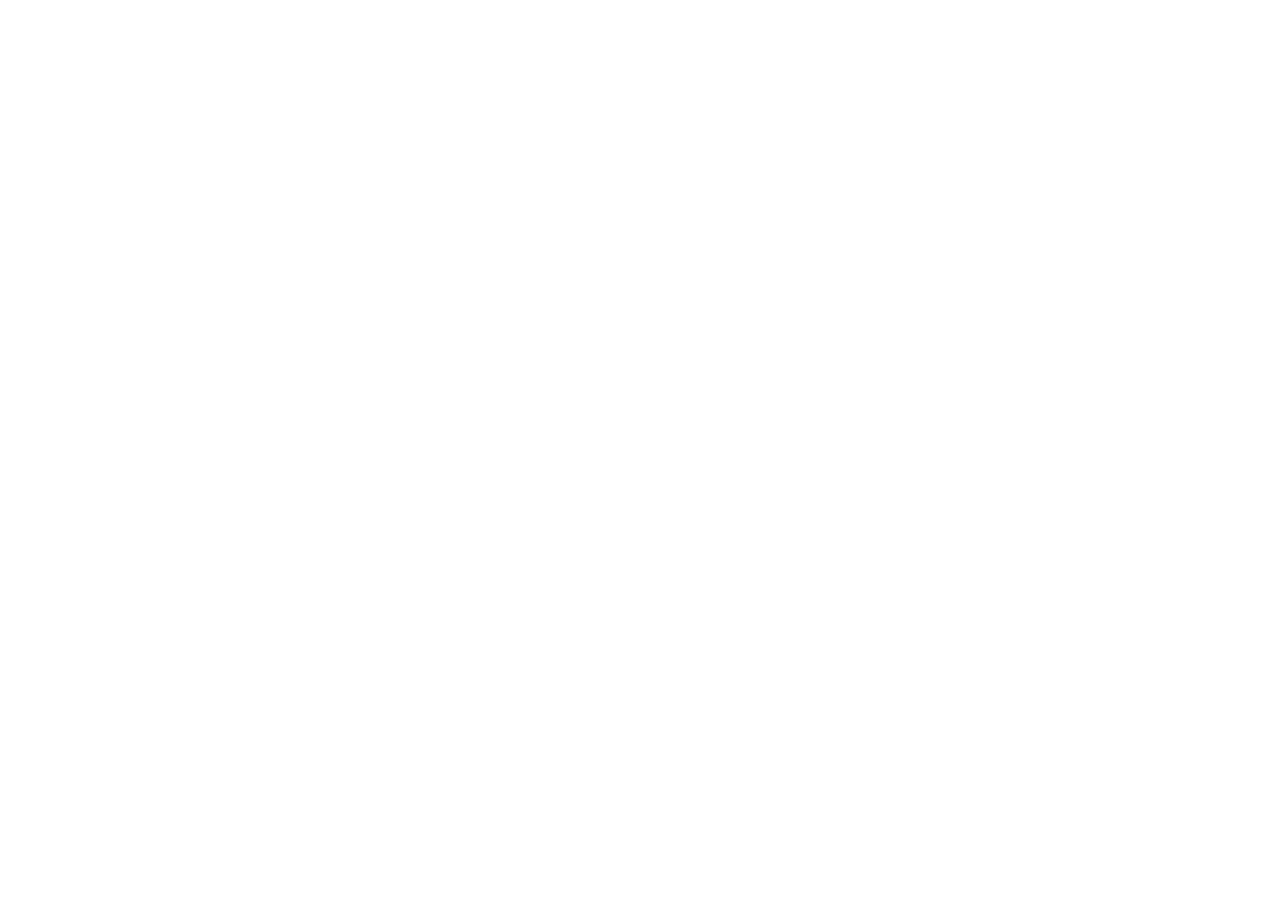
==== index.html @ c584c5cf "initial set up" ====
<!DOCTYPE html>
<html lang="en">
<head>
	<meta charset="UTF-8">
	<title>KeeganAriel</title>
</head>
<body>
	
</body>
<link rel="stylesheet" type="text/css" href="style.css">
<script type="text/javascript" src="js/site.js"></script>
<script type="text/javascript" src="js/jquery-2.2.3.min.js"></script>

</html>
---- style.css ----
* {
  box-sizing: border-box;
}
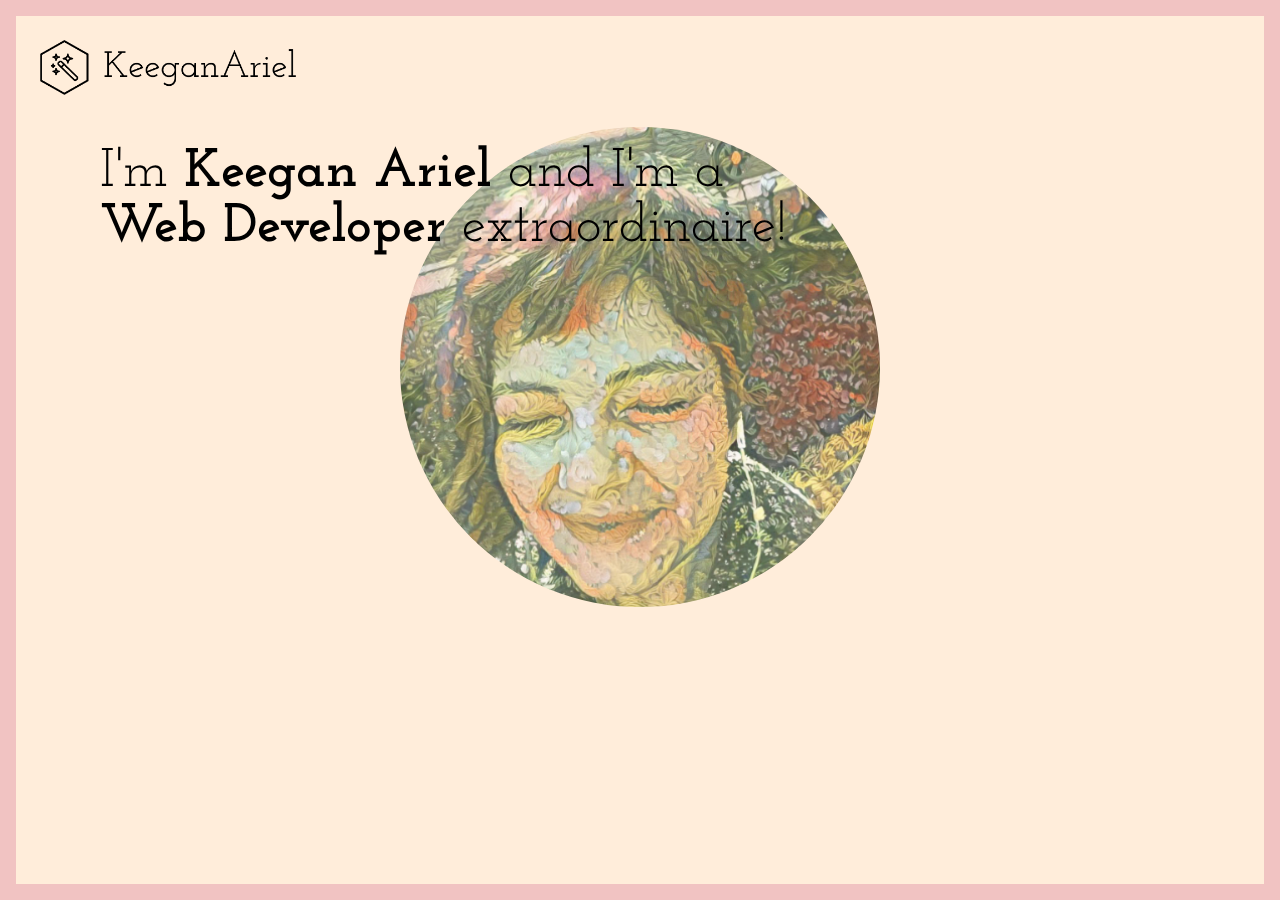
==== commit 5f3522ac: "add images. change heading placement css" ====
--- a/index.html
+++ b/index.html
@@ -6,9 +6,26 @@
 </head>
 <body>
 	
+	<!-- border -->
+	<div class="left"></div>
+	<div class="right"></div>
+	<div class="top"></div>
+	<div class="bottom"></div>
+
+	<header>
+		<img src="images/magic_sh_logo.png" class="mylogo">
+		<img src="images/me.png" class="myphoto">
+		<div class="headtext1">
+			<p>I'm <b> Keegan Ariel</b> and I'm a<br>
+			<b>Web Developer</b> extraordinaire!</p>
+		</div>
+	</header>
+
 </body>
+
 <link rel="stylesheet" type="text/css" href="style.css">
+<script type="text/javascript" src="js/jquery-2.2.3.min.js"></script>
 <script type="text/javascript" src="js/site.js"></script>
-<script type="text/javascript" src="js/jquery-2.2.3.min.js"></script>
+<link href='https://fonts.googleapis.com/css?family=Josefin+Slab:400,700' rel='stylesheet' type='text/css'>
 
 </html>--- a/style.css
+++ b/style.css
@@ -1,3 +1,82 @@
 * {
-  box-sizing: border-box;
+	box-sizing: border-box;
+}
+
+body {
+	background-color: #FFEDDA;
+}
+
+.top, .bottom, .left, .right {
+	background: #F1C3C2;
+	position: fixed;
+}
+
+.left, .right {
+	top: 0; 
+	bottom: 0;
+	width: 1em;
+}
+
+.left { 
+	left: 0; 
+}
+
+.right { 
+	right: 0; 
+}
+
+.top, .bottom {
+	left: 0; 
+	right: 0;
+	height: 1em;
+}
+
+.top { 
+	top: 0; 
+}
+
+.bottom { 
+	bottom: 0; 
+}
+
+.mylogo {
+	display: flex;
+	width: 20em;
+	padding: 2em;
+}
+
+
+.headtext1 {
+	font-family: 'Josefin Slab', serif;
+	font-size: 3.4em;
+	position: absolute;
+	width: 14em;
+    height: auto;
+    margin-top: -9.5em;
+    margin-left: 1.7em;
+}
+
+.headtext1 p {
+	margin-bottom: .3em;
+	text-align: left;
+}	
+/*
+} 
+.headtext2 {
+	font-family: 'Josefin Slab', serif;
+	font-size: 3.5em;
+	position: absolute;*/
+
+
+
+
+.myphoto {
+	border-radius: 50%;
+	width: 30em;
+	display: flex;
+	margin-right: auto;
+	margin-left: auto;
+	position: relative;
+	opacity: .75;
+
 }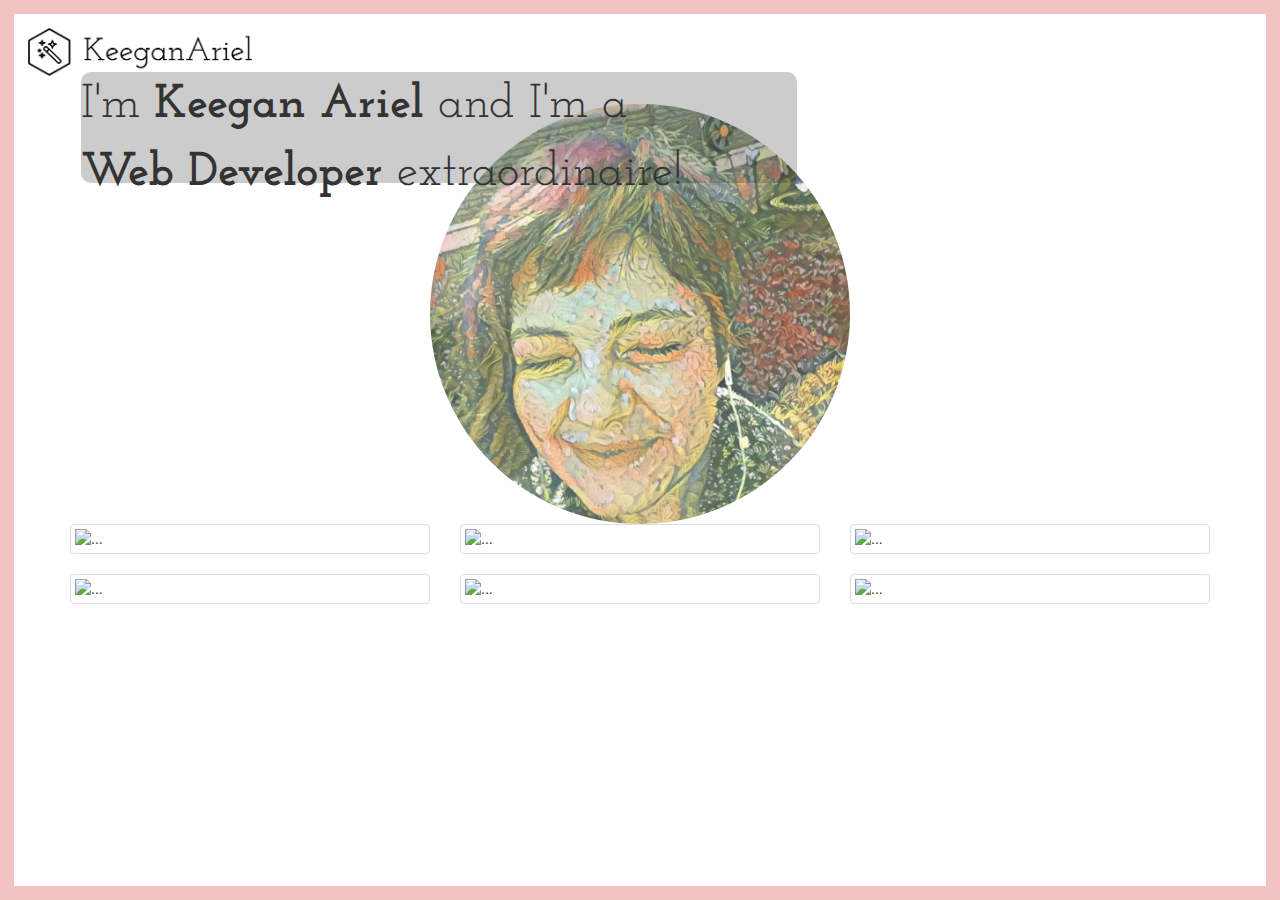
==== commit e00a6662: "add bootstrap" ====
--- a/index.html
+++ b/index.html
@@ -2,6 +2,8 @@
 <html lang="en">
 <head>
 	<meta charset="UTF-8">
+	<meta http-equiv="X-UA-Compatible" content="IE=edge">
+    <meta name="viewport" content="width=device-width, initial-scale=1">
 	<title>KeeganAriel</title>
 </head>
 <body>
@@ -21,11 +23,121 @@
 		</div>
 	</header>
 
+<div class="container">
+    <div class="row">
+
+
+    <!-- TH1 -->
+        <div class="col-sm-4">
+            <div class="thumbnail">
+                <div class="caption">
+                     <h4 class="">Thumbnail Headline</h4>
+
+                    <p class="">
+
+<a href="#" class="label label-default">Open</a>
+
+</p>
+                </div>
+                <img src="http://lorempixel.com/400/300/technics/1/" alt="..." class="">
+            </div>
+        </div>
+
+        <!-- TH2 -->
+        <div class="col-sm-4">
+            <div class="thumbnail">
+                <div class="caption">
+                     <h4 class="">Thumbnail Headline</h4>
+
+                    <p class="">
+
+<a href="#" class="label label-default">Open</a>
+
+</p>
+                </div>
+                <img src="http://lorempixel.com/400/300/technics/2/" alt="..." class="">
+            </div>
+        </div>
+
+        <!-- TH2 -->
+        <div class="col-sm-4">
+            <div class="thumbnail">
+                <div class="caption">
+                     <h4 class="">Thumbnail Headline</h4>
+
+                    <p class="">
+
+<a href="#" class="label label-default">Open</a>
+
+</p>
+                </div>
+                <img src="http://lorempixel.com/400/300/technics/3/" alt="..." class="">
+            </div>
+        </div>
+
+        <!-- TH4 -->
+        <div class="col-sm-4">
+            <div class="thumbnail">
+                <div class="caption">
+                     <h4 class="">Thumbnail Headline</h4>
+
+                    <p class="">
+
+<a href="#" class="label label-default">Open</a>
+
+</p>
+                </div>
+                <img src="http://lorempixel.com/400/300/technics/4/" alt="..." class="">
+            </div>
+        </div>  
+
+        <!-- TH5 -->
+        <div class="col-sm-4">
+            <div class="thumbnail">
+                <div class="caption">
+                     <h4 class="">Thumbnail Headline</h4>
+
+                    <p class="">
+
+<a href="#" class="label label-default">Open</a>
+
+</p>
+                </div>
+                <img src="http://lorempixel.com/400/300/technics/5/" alt="..." class="">
+            </div>
+        </div>
+
+
+        <!-- TH6 -->
+        <div class="col-sm-4">
+            <div class="thumbnail">
+                <div class="caption">
+                     <h4 class="">Thumbnail Headline</h4>
+
+                    <p class="">
+
+<a href="#" class="label label-default">Open</a>
+
+</p>
+                </div>
+                <img src="http://lorempixel.com/400/300/technics/7/" alt="..." class="">
+            </div>
+        </div>
+
+        <!-- TH6 -->
+
+
+    </div><!--/row -->
+
+</div> <!-- end container -->
 </body>
 
 <link rel="stylesheet" type="text/css" href="style.css">
 <script type="text/javascript" src="js/jquery-2.2.3.min.js"></script>
 <script type="text/javascript" src="js/site.js"></script>
 <link href='https://fonts.googleapis.com/css?family=Josefin+Slab:400,700' rel='stylesheet' type='text/css'>
+<link href="bootstrap/css/bootstrap.min.css" rel="stylesheet">
+<script src="bootstrap/js/bootstrap.min.js"></script>
+
 
 </html>--- a/style.css
+++ b/style.css
@@ -59,6 +59,11 @@
 .headtext1 p {
 	margin-bottom: .3em;
 	text-align: left;
+	background: rgb(0, 0, 0);
+    background: rgba(0, 0, 0, 0.2);
+    border-radius: 10px;
+	height: 111px;
+    width: 716px;
 }	
 /*
 } 
@@ -79,4 +84,23 @@
 	position: relative;
 	opacity: .75;
 
+}
+
+.thumbnail {
+    position:relative;
+    overflow:hidden;
+}
+ 
+.caption {
+    position:absolute;
+    top:0;
+    right:0;
+    background:rgba(90, 90, 90, 0.75);
+    width:100%;
+    height:100%;
+    padding:2%;
+    display: none;
+    text-align: left;
+    color:#fff !important;
+    z-index:2;
 }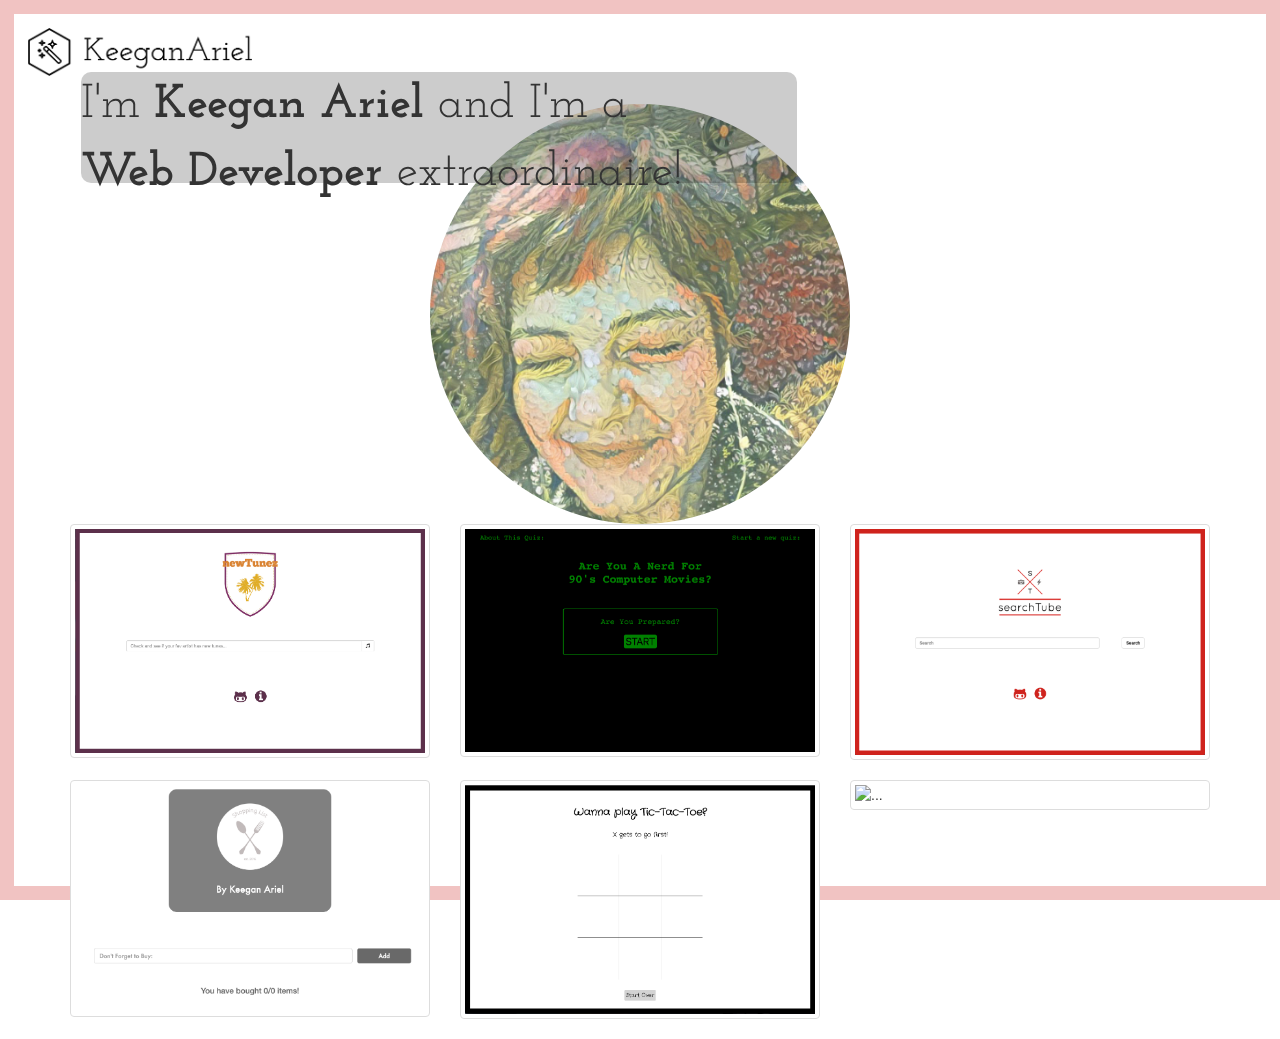
==== commit 3211b5cc: "add screenshots(local)" ====
--- a/index.html
+++ b/index.html
@@ -31,15 +31,15 @@
         <div class="col-sm-4">
             <div class="thumbnail">
                 <div class="caption">
-                     <h4 class="">Thumbnail Headline</h4>
+                     <h4 class="">newTunez</h4>
 
                     <p class="">
 
-<a href="#" class="label label-default">Open</a>
+<a href="#" class="label label-default">Take me there!</a>
 
 </p>
                 </div>
-                <img src="http://lorempixel.com/400/300/technics/1/" alt="..." class="">
+                <img src="screenshots_port/newTunez.png" alt="..." class="">
             </div>
         </div>
 
@@ -55,7 +55,7 @@
 
 </p>
                 </div>
-                <img src="http://lorempixel.com/400/300/technics/2/" alt="..." class="">
+                <img src="screenshots_port/quiz.png" alt="..." class="">
             </div>
         </div>
 
@@ -63,7 +63,7 @@
         <div class="col-sm-4">
             <div class="thumbnail">
                 <div class="caption">
-                     <h4 class="">Thumbnail Headline</h4>
+                     <h4 class="">90's Quiz</h4>
 
                     <p class="">
 
@@ -71,7 +71,7 @@
 
 </p>
                 </div>
-                <img src="http://lorempixel.com/400/300/technics/3/" alt="..." class="">
+                <img src="screenshots_port/searchtube.png" alt="..." class="">
             </div>
         </div>
 
@@ -79,7 +79,23 @@
         <div class="col-sm-4">
             <div class="thumbnail">
                 <div class="caption">
-                     <h4 class="">Thumbnail Headline</h4>
+                     <h4 class="">searchTube</h4>
+
+                    <p class="">
+
+<a href="#" class="label label-default">Take me there...</a>
+
+</p>
+                </div>
+                <img src="screenshots_port/shoppinglist.png" alt="..." class="">
+            </div>
+        </div>  
+
+        <!-- TH5 -->
+        <div class="col-sm-4">
+            <div class="thumbnail">
+                <div class="caption">
+                     <h4 class="">Tic Tac Toe...</h4>
 
                     <p class="">
 
@@ -87,23 +103,7 @@
 
 </p>
                 </div>
-                <img src="http://lorempixel.com/400/300/technics/4/" alt="..." class="">
-            </div>
-        </div>  
-
-        <!-- TH5 -->
-        <div class="col-sm-4">
-            <div class="thumbnail">
-                <div class="caption">
-                     <h4 class="">Thumbnail Headline</h4>
-
-                    <p class="">
-
-<a href="#" class="label label-default">Open</a>
-
-</p>
-                </div>
-                <img src="http://lorempixel.com/400/300/technics/5/" alt="..." class="">
+                <img src="screenshots_port/tictactoe.png" alt="..." class="">
             </div>
         </div>
 
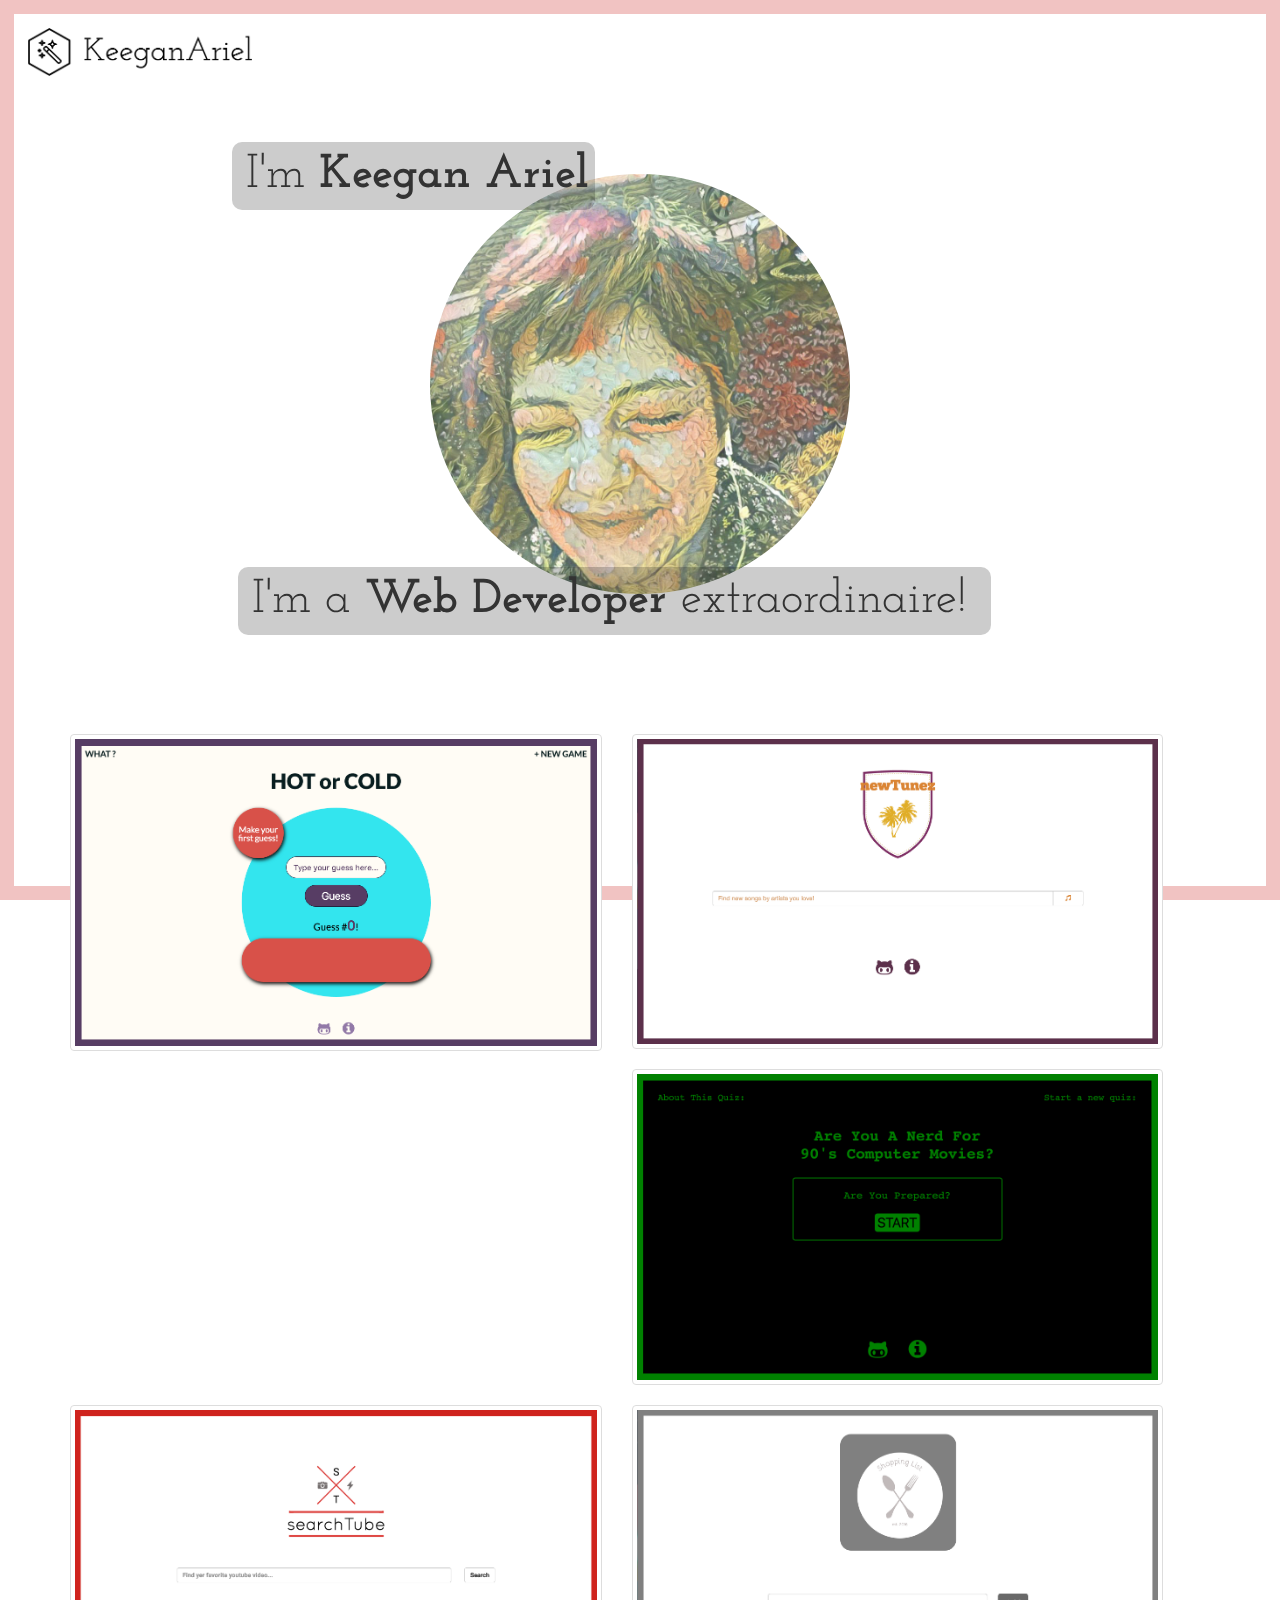
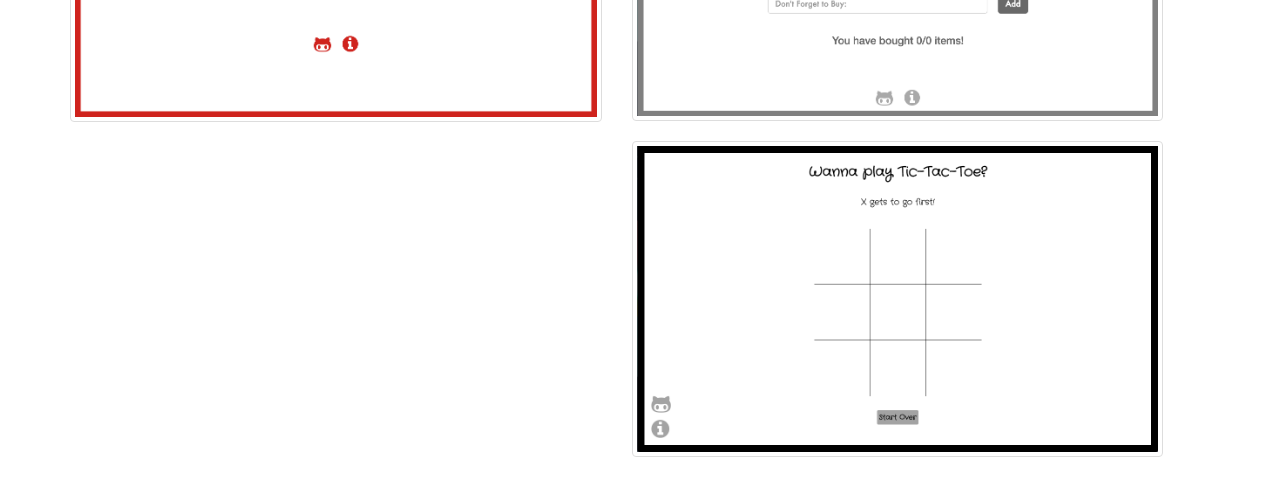
==== commit 9619a697: "add landing page/ change screen shots" ====
--- a/index.html
+++ b/index.html
@@ -3,7 +3,7 @@
 <head>
 	<meta charset="UTF-8">
 	<meta http-equiv="X-UA-Compatible" content="IE=edge">
-    <meta name="viewport" content="width=device-width, initial-scale=1">
+	<meta name="viewport" content="width=device-width, initial-scale=1">
 	<title>KeeganAriel</title>
 </head>
 <body>
@@ -18,118 +18,118 @@
 		<img src="images/magic_sh_logo.png" class="mylogo">
 		<img src="images/me.png" class="myphoto">
 		<div class="headtext1">
-			<p>I'm <b> Keegan Ariel</b> and I'm a<br>
-			<b>Web Developer</b> extraordinaire!</p>
+			<p class="line1">I'm <b> Keegan Ariel</b> <br></p>
+			<p class="line2">I'm a <b>Web Developer</b> extraordinaire!</p>
 		</div>
 	</header>
 
-<div class="container">
-    <div class="row">
+	<div class="container">
+		<div class="row">
 
 
-    <!-- TH1 -->
-        <div class="col-sm-4">
-            <div class="thumbnail">
-                <div class="caption">
-                     <h4 class="">newTunez</h4>
+			<!-- TH1 -->
+			<div class="col-sm-6">
+				<div class="thumbnail">
+					<div class="caption">
+					<h4 class="">Hot and Cold</h4>
 
-                    <p class="">
+						<p class="description">Number guessing game...<br>
 
-<a href="#" class="label label-default">Take me there!</a>
+							<a href="https://keeganariel.github.io/hotncold/" class="label label-default">Check it out</a>
 
-</p>
-                </div>
-                <img src="screenshots_port/newTunez.png" alt="..." class="">
-            </div>
-        </div>
+						</p>
+					</div>
+					<img src="sites/hotorcold.png" alt="..." class="">
+				</div>
+			</div>
 
-        <!-- TH2 -->
-        <div class="col-sm-4">
-            <div class="thumbnail">
-                <div class="caption">
-                     <h4 class="">Thumbnail Headline</h4>
+			<!-- TH2 -->
+			<div class="col-sm-6">
+				<div class="thumbnail">
+					<div class="caption">
+						<h4 class="">newTunez</h4>
 
-                    <p class="">
+						<p class="description">Search for the newest releases from artists you love...<br>
 
-<a href="#" class="label label-default">Open</a>
+							<a href="http://keeganariel.github.io/newTunez/" class="label label-default">Check it out</a>
 
-</p>
-                </div>
-                <img src="screenshots_port/quiz.png" alt="..." class="">
-            </div>
-        </div>
+						</p>
+					</div>
+					<img src="sites/NewTunes.png" alt="..." class="">
+				</div>
+			</div>
 
-        <!-- TH2 -->
-        <div class="col-sm-4">
-            <div class="thumbnail">
-                <div class="caption">
-                     <h4 class="">90's Quiz</h4>
+			<!-- TH2 -->
+			<div class="col-sm-6">
+				<div class="thumbnail">
+					<div class="caption">
+						<h4 class="">90's Computer Quiz</h4>
 
-                    <p class="">
+						<p class="description">Quiz app about the nerdest 90's movies...<br>
 
-<a href="#" class="label label-default">Open</a>
+							<a href="https://keeganariel.github.io/quiz/" class="label label-default">Check it out</a>
 
-</p>
-                </div>
-                <img src="screenshots_port/searchtube.png" alt="..." class="">
-            </div>
-        </div>
+						</p>
+					</div>
+					<img src="sites/quiz.png" alt="..." class="">
+				</div>
+			</div>
 
-        <!-- TH4 -->
-        <div class="col-sm-4">
-            <div class="thumbnail">
-                <div class="caption">
-                     <h4 class="">searchTube</h4>
+			<!-- TH4 -->
+			<div class="col-sm-6">
+				<div class="thumbnail">
+					<div class="caption">
+						<h4 class="">searchTube</h4>
 
-                    <p class="">
+						<p class="description">Search youTube for your favorite videos...<br>
 
-<a href="#" class="label label-default">Take me there...</a>
+							<a href="https://keeganariel.github.io/youtubeApp/" class="label label-default">Check it out</a>
 
-</p>
-                </div>
-                <img src="screenshots_port/shoppinglist.png" alt="..." class="">
-            </div>
-        </div>  
+						</p>
+					</div>
+					<img src="sites/searchTube.png" alt="..." class="">
+				</div>
+			</div>  
 
-        <!-- TH5 -->
-        <div class="col-sm-4">
-            <div class="thumbnail">
-                <div class="caption">
-                     <h4 class="">Tic Tac Toe...</h4>
+			<!-- TH5 -->
+			<div class="col-sm-6">
+				<div class="thumbnail">
+					<div class="caption">
+						<h4 class="">Shopping List App</h4>
 
-                    <p class="">
+						<p class="description">Nifty shoppping list app...<br>
 
-<a href="#" class="label label-default">Open</a>
+							<a href="https://keeganariel.github.io/shoppinglist/" class="label label-default">Check it out</a>
 
-</p>
-                </div>
-                <img src="screenshots_port/tictactoe.png" alt="..." class="">
-            </div>
-        </div>
+						</p>
+					</div>
+					<img src="sites/shoppingList.png" alt="..." class="">
+				</div>
+			</div>
 
 
-        <!-- TH6 -->
-        <div class="col-sm-4">
-            <div class="thumbnail">
-                <div class="caption">
-                     <h4 class="">Thumbnail Headline</h4>
+			<!-- TH6 -->
+			<div class="col-sm-6">
+				<div class="thumbnail">
+					<div class="caption">
+						<h4 class="">Tic Tac Toe</h4>
 
-                    <p class="">
+						<p class="description">Let's play some Tic Tac Toe...<br>
 
-<a href="#" class="label label-default">Open</a>
+							<a href="https://keeganariel.github.io/ticTacToe/" class="label label-default">Check it out</a>
 
-</p>
-                </div>
-                <img src="http://lorempixel.com/400/300/technics/7/" alt="..." class="">
-            </div>
-        </div>
+						</p>
+					</div>
+					<img src="sites/ticTacToe.png" alt="..." class="">
+				</div>
+			</div>
 
-        <!-- TH6 -->
+			<!-- TH6 -->
 
 
-    </div><!--/row -->
+		</div><!--/row -->
 
-</div> <!-- end container -->
+	</div> <!-- end container -->
 </body>
 
 <link rel="stylesheet" type="text/css" href="style.css">
--- a/style.css
+++ b/style.css
@@ -39,6 +39,10 @@
 	bottom: 0; 
 }
 
+header {
+	padding-bottom: 10em;
+}
+
 .mylogo {
 	display: flex;
 	width: 20em;
@@ -50,29 +54,35 @@
 	font-family: 'Josefin Slab', serif;
 	font-size: 3.4em;
 	position: absolute;
-	width: 14em;
-    height: auto;
     margin-top: -9.5em;
     margin-left: 1.7em;
 }
 
 .headtext1 p {
-	margin-bottom: .3em;
 	text-align: left;
 	background: rgb(0, 0, 0);
     background: rgba(0, 0, 0, 0.2);
     border-radius: 10px;
-	height: 111px;
-    width: 716px;
-}	
-/*
-} 
-.headtext2 {
-	font-family: 'Josefin Slab', serif;
-	font-size: 3.5em;
-	position: absolute;*/
 
 
+}
+
+.line1 {
+	font-family: 'Josefin Slab', serif;
+	margin-bottom: .3em;
+    width: 41%;
+    padding-left: 0.3em;
+    margin-left: 17%;
+}	
+
+.line2 {
+	font-family: 'Josefin Slab', serif;
+    margin-top: 7.5em;
+    width: 85%;
+    padding-left: 0.3em;
+    margin-left: 3.3em;
+	
+}
 
 
 .myphoto {
@@ -83,7 +93,12 @@
 	margin-left: auto;
 	position: relative;
 	opacity: .75;
+	margin-top: 5em;
 
+}
+
+.col-sm-6 {
+	width: 48% !important;
 }
 
 .thumbnail {
